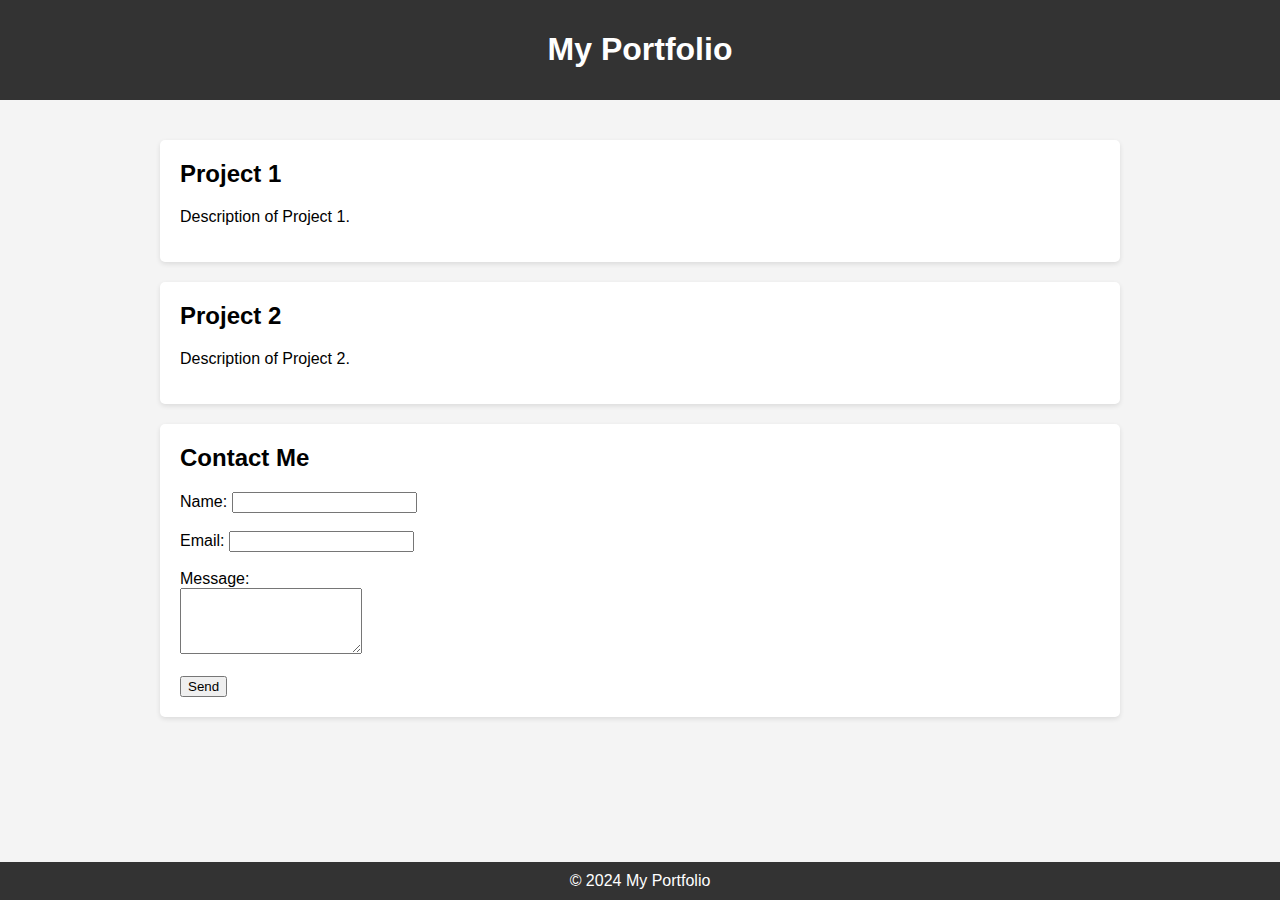
==== index.html @ 45e13f65 "Create index.html" ====
<!DOCTYPE html>
<html lang="en">
<head>
    <meta charset="UTF-8">
    <meta name="viewport" content="width=device-width, initial-scale=1.0">
    <title>My Portfolio</title>
    <style>
        /* CSS styles */
        body {
            font-family: Arial, sans-serif;
            margin: 0;
            padding: 0;
            background-color: #f4f4f4;
        }
        header {
            background-color: #333;
            color: #fff;
            padding: 10px 0;
            text-align: center;
        }
        .container {
            max-width: 960px;
            margin: auto;
            padding: 20px;
        }
        .card {
            background-color: #fff;
            padding: 20px;
            margin: 20px 0;
            border-radius: 5px;
            box-shadow: 0 2px 5px rgba(0, 0, 0, 0.1);
        }
        .card h2 {
            margin-top: 0;
        }
        footer {
            background-color: #333;
            color: #fff;
            padding: 10px 0;
            text-align: center;
            position: fixed;
            bottom: 0;
            width: 100%;
        }
    </style>
</head>
<body>

<header>
    <h1>My Portfolio</h1>
</header>

<div class="container">
    <!-- Portfolio cards -->
    <div class="card">
        <h2>Project 1</h2>
        <p>Description of Project 1.</p>
    </div>
    <div class="card">
        <h2>Project 2</h2>
        <p>Description of Project 2.</p>
    </div>
    <!-- Add more cards for your projects -->

    <!-- Contact form -->
    <div class="card">
        <h2>Contact Me</h2>
        <form id="contactForm">
            <label for="name">Name:</label>
            <input type="text" id="name" name="name" required><br><br>
            <label for="email">Email:</label>
            <input type="email" id="email" name="email" required><br><br>
            <label for="message">Message:</label><br>
            <textarea id="message" name="message" rows="4" required></textarea><br><br>
            <button type="submit">Send</button>
        </form>
    </div>
</div>

<footer>
    &copy; 2024 My Portfolio
</footer>

<script>
    // JavaScript code
    document.getElementById('contactForm').addEventListener('submit', function(event) {
        event.preventDefault(); // Prevent default form submission

        // Get form data
        var formData = new FormData(this);

        // You can send the form data to your server using AJAX or perform other actions here
        // For demonstration purposes, we'll just log the form data to the console
        console.log('Form data:', Object.fromEntries(formData));
    });
</script>

</body>
</html>
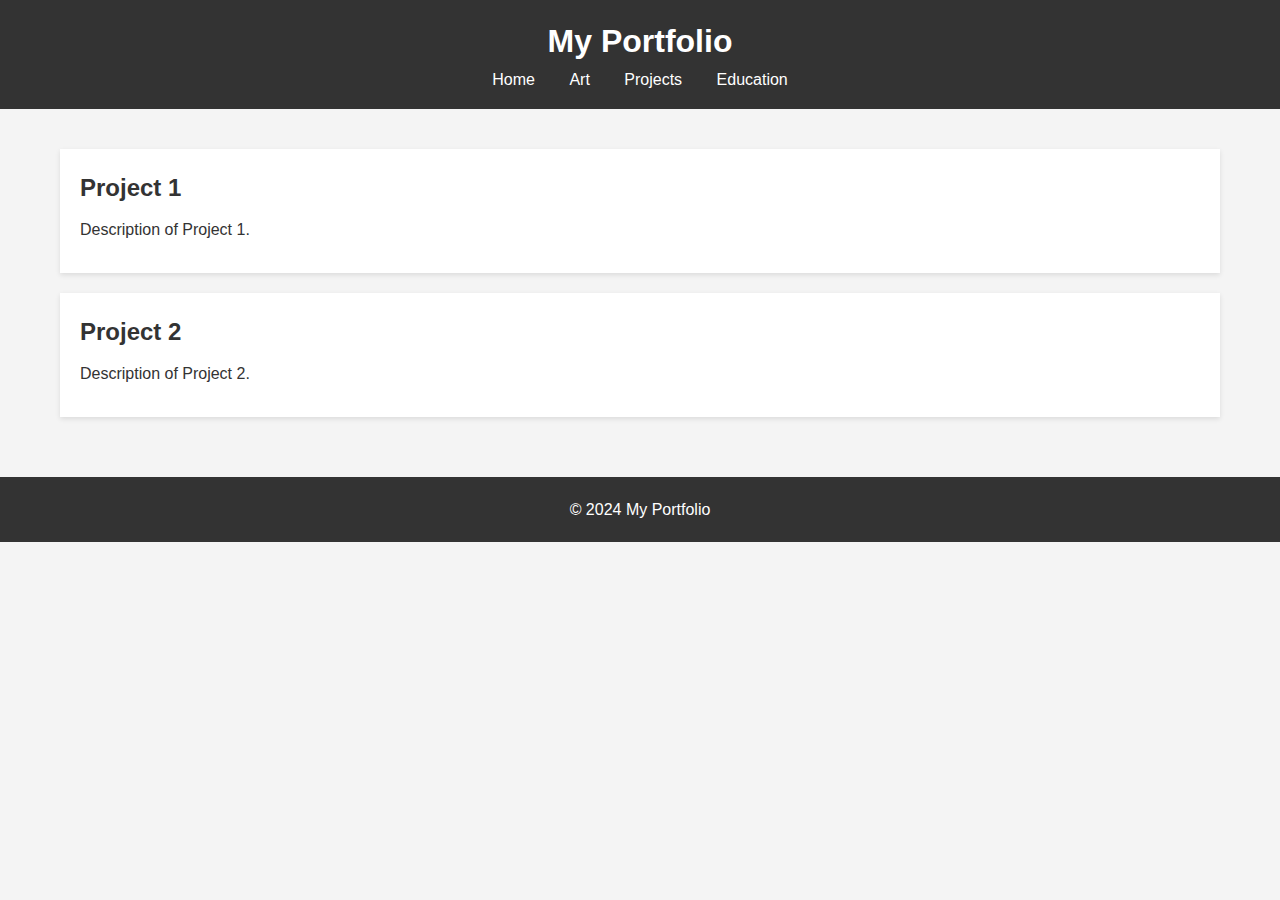
==== commit 494f7bb9: "remove contact form from index.html" ====
--- a/index.html
+++ b/index.html
@@ -4,51 +4,22 @@
     <meta charset="UTF-8">
     <meta name="viewport" content="width=device-width, initial-scale=1.0">
     <title>My Portfolio</title>
-    <style>
-        /* CSS styles */
-        body {
-            font-family: Arial, sans-serif;
-            margin: 0;
-            padding: 0;
-            background-color: #f4f4f4;
-        }
-        header {
-            background-color: #333;
-            color: #fff;
-            padding: 10px 0;
-            text-align: center;
-        }
-        .container {
-            max-width: 960px;
-            margin: auto;
-            padding: 20px;
-        }
-        .card {
-            background-color: #fff;
-            padding: 20px;
-            margin: 20px 0;
-            border-radius: 5px;
-            box-shadow: 0 2px 5px rgba(0, 0, 0, 0.1);
-        }
-        .card h2 {
-            margin-top: 0;
-        }
-        footer {
-            background-color: #333;
-            color: #fff;
-            padding: 10px 0;
-            text-align: center;
-            position: fixed;
-            bottom: 0;
-            width: 100%;
-        }
-    </style>
+    <link rel="stylesheet" href="styles.css">
 </head>
 <body>
 
-<header>
+<!-- Top bar menu -->
+<div class="top-bar">
     <h1>My Portfolio</h1>
-</header>
+    <div class="menu">
+        <ul>
+            <li><a href="index.html">Home</a></li>
+            <li><a href="art.html">Art</a></li>
+            <li><a href="projects.html">Projects</a></li>
+            <li><a href="education.html">Education</a></li>
+        </ul>
+    </div>
+</div>
 
 <div class="container">
     <!-- Portfolio cards -->
@@ -62,18 +33,7 @@
     </div>
     <!-- Add more cards for your projects -->
 
-    <!-- Contact form -->
-    <div class="card">
-        <h2>Contact Me</h2>
-        <form id="contactForm">
-            <label for="name">Name:</label>
-            <input type="text" id="name" name="name" required><br><br>
-            <label for="email">Email:</label>
-            <input type="email" id="email" name="email" required><br><br>
-            <label for="message">Message:</label><br>
-            <textarea id="message" name="message" rows="4" required></textarea><br><br>
-            <button type="submit">Send</button>
-        </form>
+    <!-- Contacts -->
     </div>
 </div>
 
--- a/styles.css
+++ b/styles.css
@@ -0,0 +1,136 @@
+/* Basic Reset */
+* {
+    margin: 0;
+    padding: 0;
+    box-sizing: border-box;
+}
+
+body {
+    font-family: 'Arial', sans-serif;
+    background-color: #f4f4f4;
+    color: #333;
+    line-height: 1.6;
+}
+
+/* Top Bar & Navigation */
+.top-bar {
+    background-color: #333;
+    color: #fff;
+    padding: 1rem 0;
+    text-align: center;
+}
+
+.top-bar h1 {
+    margin: 0;
+}
+
+.menu ul {
+    list-style: none;
+    padding: 0;
+}
+
+.menu ul li {
+    display: inline;
+    margin: 0 15px;
+}
+
+.menu ul li a {
+    color: #fff;
+    text-decoration: none;
+}
+
+/* Container */
+.container {
+    padding: 20px;
+    max-width: 1200px;
+    margin: auto;
+    overflow: auto;
+}
+
+/* Card */
+.card {
+    background: #fff;
+    margin: 20px 0;
+    padding: 20px;
+    box-shadow: 0 2px 5px rgba(0,0,0,0.1);
+}
+
+.card h2, .card p {
+    margin-bottom: 10px;
+}
+
+/* Form Styles */
+#contactForm {
+    margin-top: 20px;
+}
+
+#contactForm label {
+    display: block;
+    margin-bottom: 5px;
+}
+
+#contactForm input[type="text"],
+#contactForm input[type="email"],
+#contactForm textarea {
+    width: 100%;
+    padding: 10px;
+    margin-bottom: 20px;
+}
+
+#contactForm button {
+    display: inline-block;
+    background: #333;
+    color: #fff;
+    border: none;
+    padding: 10px 20px;
+    cursor: pointer;
+}
+
+#contactForm button:hover {
+    background: #555;
+}
+
+/* Footer */
+footer {
+    text-align: center;
+    padding: 20px 0;
+    background-color: #333;
+    color: #fff;
+    margin-top: 20px;
+}
+
+/* Art Gallery Styles */
+.gallery {
+    display: grid;
+    grid-template-columns: repeat(auto-fill, minmax(250px, 1fr));
+    gap: 20px;
+    padding: 20px;
+}
+
+.image {
+    position: relative;
+}
+
+.image img {
+    width: 100%;
+    height: auto;
+    display: block;
+}
+
+.overlay {
+    position: absolute;
+    bottom: 0;
+    background: rgba(0,0,0,0.8);
+    color: #fff;
+    width: 100%;
+    transition: transform 0.5s ease;
+    transform: translateY(100%);
+}
+
+.image:hover .overlay {
+    transform: translateY(0);
+}
+
+.caption {
+    padding: 10px;
+}
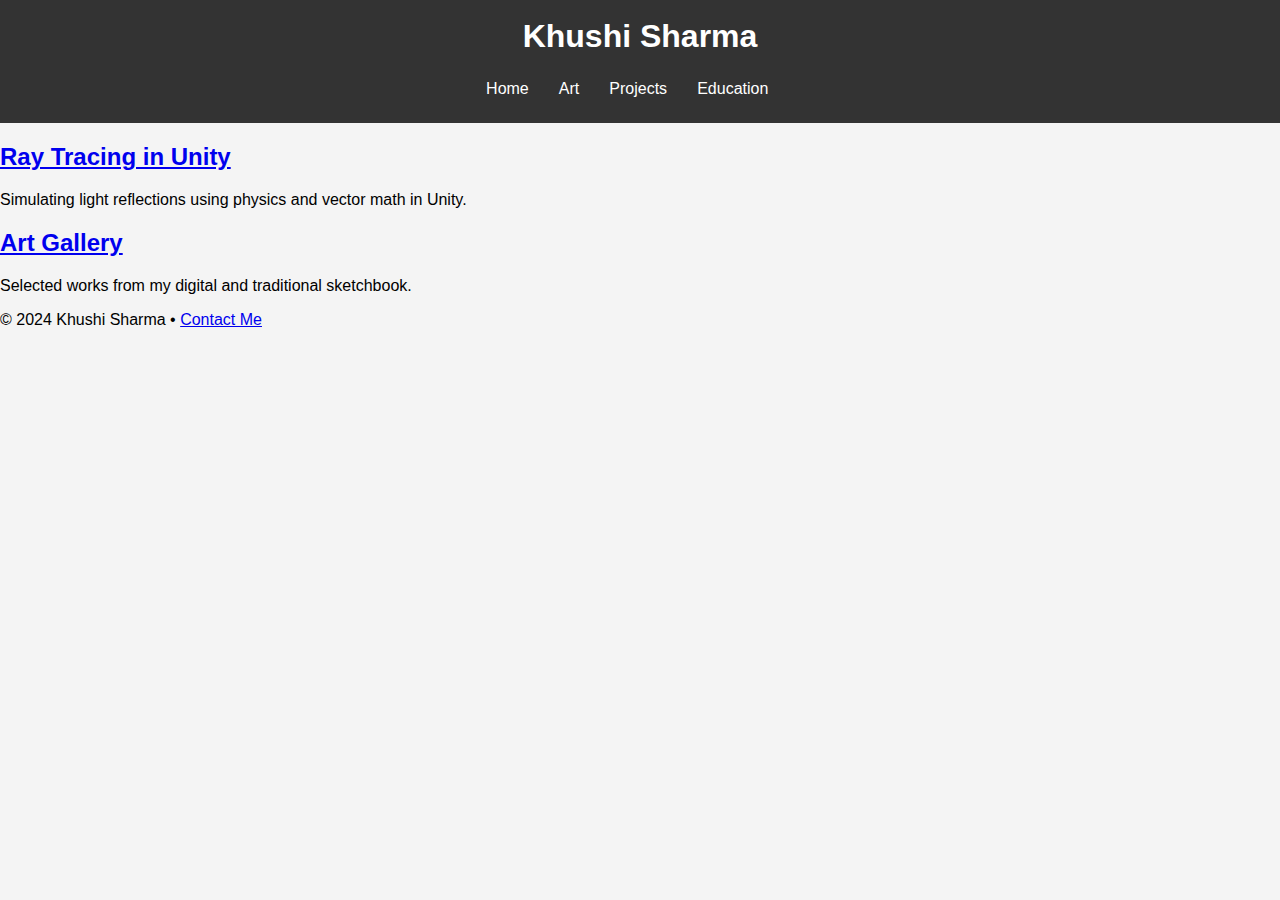
==== commit 67ecf43c: "Update index.html" ====
--- a/index.html
+++ b/index.html
@@ -4,56 +4,41 @@
     <meta charset="UTF-8">
     <meta name="viewport" content="width=device-width, initial-scale=1.0">
     <title>My Portfolio</title>
-    <link rel="stylesheet" href="styles.css">
+    <link rel="stylesheet" href="css/styles.css">
+    <link href="https://fonts.googleapis.com/css2?family=Inter:wght@400;600&display=swap" rel="stylesheet">
 </head>
 <body>
 
-<!-- Top bar menu -->
-<div class="top-bar">
-    <h1>My Portfolio</h1>
-    <div class="menu">
+<!-- Navigation Bar -->
+<header class="top-bar">
+    <h1>Khushi Sharma</h1>
+    <nav>
         <ul>
             <li><a href="index.html">Home</a></li>
             <li><a href="art.html">Art</a></li>
             <li><a href="projects.html">Projects</a></li>
             <li><a href="education.html">Education</a></li>
         </ul>
-    </div>
-</div>
+    </nav>
+</header>
 
-<div class="container">
-    <!-- Portfolio cards -->
+<!-- Project Section -->
+<main class="container">
     <div class="card">
-        <h2>Project 1</h2>
-        <p>Description of Project 1.</p>
+        <h2><a href="raytracing.html">Ray Tracing in Unity</a></h2>
+        <p>Simulating light reflections using physics and vector math in Unity.</p>
     </div>
     <div class="card">
-        <h2>Project 2</h2>
-        <p>Description of Project 2.</p>
+        <h2><a href="art.html">Art Gallery</a></h2>
+        <p>Selected works from my digital and traditional sketchbook.</p>
     </div>
-    <!-- Add more cards for your projects -->
+    <!-- Add more project cards below -->
+</main>
 
-    <!-- Contacts -->
-    </div>
-</div>
-
+<!-- Footer -->
 <footer>
-    &copy; 2024 My Portfolio
+    &copy; 2024 Khushi Sharma • <a href="mailto:your@email.com">Contact Me</a>
 </footer>
-
-<script>
-    // JavaScript code
-    document.getElementById('contactForm').addEventListener('submit', function(event) {
-        event.preventDefault(); // Prevent default form submission
-
-        // Get form data
-        var formData = new FormData(this);
-
-        // You can send the form data to your server using AJAX or perform other actions here
-        // For demonstration purposes, we'll just log the form data to the console
-        console.log('Form data:', Object.fromEntries(formData));
-    });
-</script>
 
 </body>
 </html>
--- a/css/styles.css
+++ b/css/styles.css
@@ -0,0 +1,132 @@
+/* Basic styling */
+body {
+    font-family: Arial, sans-serif;
+    margin: 0;
+    padding: 0;
+    background-color: #f4f4f4;
+    overflow-x: hidden;
+}
+
+header {
+    background-color: #333;
+    color: white;
+    padding: 1vh 0;
+    text-align: center;
+}
+
+nav ul {
+    list-style: none;
+    padding: 0;
+}
+
+nav ul li {
+    display: inline;
+    margin-right: 2vw;
+}
+
+nav ul li a {
+    color: white;
+    text-decoration: none;
+}
+
+h1 {
+    margin: 0;
+    padding: 1vh;
+}
+
+/* Pinterest-like Grid Layout */
+.gallery {
+    display: grid;
+    grid-template-columns: repeat(auto-fill, minmax(250px, 1fr));
+    grid-gap: 15px;
+    padding: 20px;
+    max-width: 1200px;
+    margin: auto;
+}
+
+.grid-item {
+    width: 100%;
+    height: auto;
+    border-radius: 8px;
+    cursor: pointer;
+    object-fit: cover;
+    box-shadow: 0 2px 10px rgba(0, 0, 0, 0.1);
+    transition: transform 0.3s ease;
+}
+
+.grid-item:hover {
+    transform: scale(1.05);
+}
+
+/* Lightbox Overlay */
+.lightbox {
+    display: none;
+    position: fixed;
+    top: 0;
+    left: 0;
+    width: 100%;
+    height: 100%;
+    background-color: rgba(0, 0, 0, 0.8); /* Dark translucent background */
+    justify-content: center;
+    align-items: center;
+    z-index: 1000;
+    display: flex; /* Use flexbox to center content */
+}
+
+.lightbox-img {
+    max-width: 90%;
+    max-height: 90%;
+    border-radius: 8px;
+}
+
+.close {
+    position: absolute;
+    top: 20px;
+    right: 30px;
+    font-size: 40px;
+    color: white;
+    cursor: pointer;
+}
+
+.lightbox-nav {
+    position: absolute;
+    width: 100%;
+    height: 100%;
+    display: flex;
+    justify-content: space-between;
+    align-items: center;
+}
+
+.prev, .next {
+    font-size: 50px;
+    color: white;
+    cursor: pointer;
+    user-select: none;
+    margin: 0 20px;
+}
+
+.prev:hover, .next:hover {
+    color: #ccc;
+}
+
+
+/* Responsive Design */
+@media (max-width: 768px) {
+    .grid-item {
+        border-radius: 4px;
+    }
+}
+
+@media (max-width: 480px) {
+    .grid-item {
+        border-radius: 2px;
+    }
+
+    .prev, .next {
+        font-size: 40px;
+    }
+
+    .close {
+        font-size: 30px;
+    }
+}
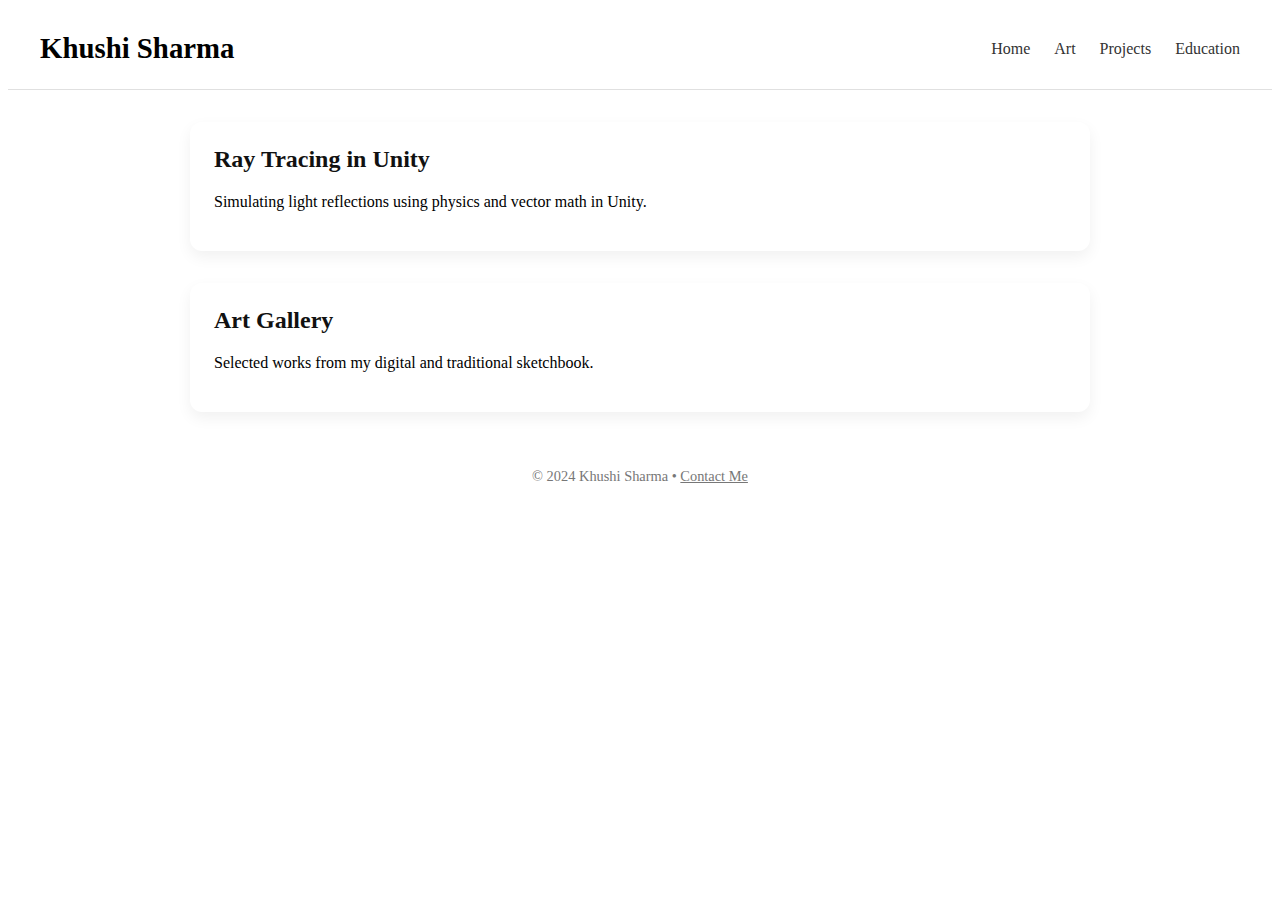
==== commit d6fe22c8: "Update index.html" ====
--- a/index.html
+++ b/index.html
@@ -25,7 +25,7 @@
 <!-- Project Section -->
 <main class="container">
     <div class="card">
-        <h2><a href="raytracing.html">Ray Tracing in Unity</a></h2>
+        <h2><a href="Projects/RayTracing.html">Ray Tracing in Unity</a></h2>
         <p>Simulating light reflections using physics and vector math in Unity.</p>
     </div>
     <div class="card">
--- a/css/styles.css
+++ b/css/styles.css
@@ -1,132 +1,84 @@
-/* Basic styling */
-body {
-    font-family: Arial, sans-serif;
-    margin: 0;
-    padding: 0;
-    background-color: #f4f4f4;
-    overflow-x: hidden;
+/* Reset default link color */
+a {
+    color: inherit;
 }
 
-header {
-    background-color: #333;
-    color: white;
-    padding: 1vh 0;
-    text-align: center;
+/* Portfolio landing page container */
+.container {
+    padding: 2rem;
+    display: grid;
+    gap: 2rem;
+    max-width: 900px;
+    margin: auto;
 }
 
-nav ul {
+/* Top bar styles for home page */
+.top-bar {
+    background-color: #ffffff;
+    padding: 1.5rem 2rem;
+    border-bottom: 1px solid #e0e0e0;
+    display: flex;
+    justify-content: space-between;
+    align-items: center;
+    flex-wrap: wrap;
+}
+
+.top-bar h1 {
+    margin: 0;
+    font-size: 1.8rem;
+    font-weight: 600;
+}
+
+.top-bar nav ul {
     list-style: none;
+    display: flex;
+    gap: 1.5rem;
+    margin: 0;
     padding: 0;
 }
 
-nav ul li {
-    display: inline;
-    margin-right: 2vw;
+.top-bar nav a {
+    text-decoration: none;
+    color: #333;
+    font-weight: 500;
 }
 
-nav ul li a {
-    color: white;
-    text-decoration: none;
+.top-bar nav a:hover {
+    color: #0077cc;
 }
 
-h1 {
-    margin: 0;
-    padding: 1vh;
+/* Project card layout */
+.card {
+    background-color: #fff;
+    padding: 1.5rem;
+    border-radius: 12px;
+    box-shadow: 0 6px 15px rgba(0, 0, 0, 0.06);
+    transition: transform 0.2s, box-shadow 0.2s;
 }
 
-/* Pinterest-like Grid Layout */
-.gallery {
-    display: grid;
-    grid-template-columns: repeat(auto-fill, minmax(250px, 1fr));
-    grid-gap: 15px;
-    padding: 20px;
-    max-width: 1200px;
-    margin: auto;
+.card:hover {
+    transform: translateY(-5px);
+    box-shadow: 0 10px 20px rgba(0, 0, 0, 0.1);
 }
 
-.grid-item {
-    width: 100%;
-    height: auto;
-    border-radius: 8px;
-    cursor: pointer;
-    object-fit: cover;
-    box-shadow: 0 2px 10px rgba(0, 0, 0, 0.1);
-    transition: transform 0.3s ease;
+.card h2 {
+    margin-top: 0;
+    font-size: 1.5rem;
 }
 
-.grid-item:hover {
-    transform: scale(1.05);
+.card a {
+    text-decoration: none;
+    color: #111;
 }
 
-/* Lightbox Overlay */
-.lightbox {
-    display: none;
-    position: fixed;
-    top: 0;
-    left: 0;
-    width: 100%;
-    height: 100%;
-    background-color: rgba(0, 0, 0, 0.8); /* Dark translucent background */
-    justify-content: center;
-    align-items: center;
-    z-index: 1000;
-    display: flex; /* Use flexbox to center content */
+.card a:hover {
+    color: #0077cc;
 }
 
-.lightbox-img {
-    max-width: 90%;
-    max-height: 90%;
-    border-radius: 8px;
+/* Footer */
+footer {
+    text-align: center;
+    padding: 1.5rem;
+    font-size: 0.9rem;
+    color: #777;
 }
-
-.close {
-    position: absolute;
-    top: 20px;
-    right: 30px;
-    font-size: 40px;
-    color: white;
-    cursor: pointer;
-}
-
-.lightbox-nav {
-    position: absolute;
-    width: 100%;
-    height: 100%;
-    display: flex;
-    justify-content: space-between;
-    align-items: center;
-}
-
-.prev, .next {
-    font-size: 50px;
-    color: white;
-    cursor: pointer;
-    user-select: none;
-    margin: 0 20px;
-}
-
-.prev:hover, .next:hover {
-    color: #ccc;
-}
-
-
-/* Responsive Design */
-@media (max-width: 768px) {
-    .grid-item {
-        border-radius: 4px;
-    }
-}
-
-@media (max-width: 480px) {
-    .grid-item {
-        border-radius: 2px;
-    }
-
-    .prev, .next {
-        font-size: 40px;
-    }
-
-    .close {
-        font-size: 30px;
-    }
-}
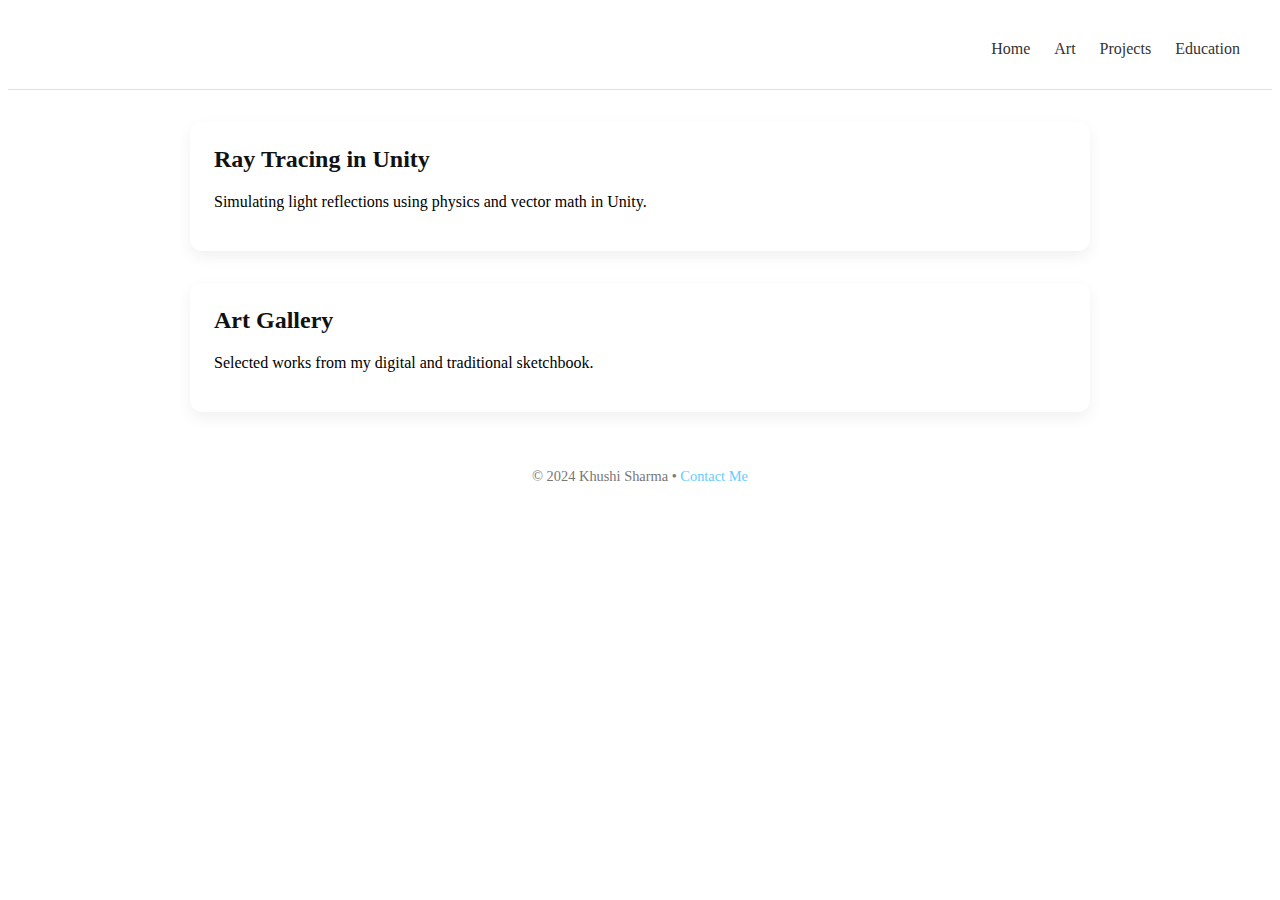
==== commit 49c11467: "Update index.html" ====
--- a/index.html
+++ b/index.html
@@ -25,7 +25,7 @@
 <!-- Project Section -->
 <main class="container">
     <div class="card">
-        <h2><a href="Projects/RayTracing.html">Ray Tracing in Unity</a></h2>
+        <h2><a href="projects/raytracing/raytracing.html">Ray Tracing in Unity</a></h2>
         <p>Simulating light reflections using physics and vector math in Unity.</p>
     </div>
     <div class="card">
--- a/css/styles.css
+++ b/css/styles.css
@@ -82,3 +82,61 @@
     font-size: 0.9rem;
     color: #777;
 }
+
+/* ✨ Dark Project Page Styling */
+.dark-page {
+    background-color: #111;
+    color: #f0f0f0;
+    font-family: 'Inter', sans-serif;
+    line-height: 1.7;
+    padding: 2rem;
+}
+
+.page-container {
+    max-width: 800px;
+    margin: auto;
+}
+
+h1, h2 {
+    color: #fff;
+}
+
+.date {
+    font-style: italic;
+    color: #aaa;
+    margin-bottom: 1rem;
+}
+
+ul {
+    padding-left: 1.5rem;
+}
+
+code {
+    background-color: #1e1e1e;
+    padding: 0.2rem 0.5rem;
+    border-radius: 4px;
+    font-family: monospace;
+    color: #fff176;
+}
+
+a {
+    color: #66ccff;
+    text-decoration: none;
+}
+
+a:hover {
+    text-decoration: underline;
+}
+
+.screenshot {
+    max-width: 100%;
+    margin-top: 1rem;
+    border-radius: 8px;
+    box-shadow: 0 0 10px rgba(255,255,255,0.1);
+}
+
+.back-link {
+    display: inline-block;
+    margin-top: 2rem;
+    color: #888;
+}
